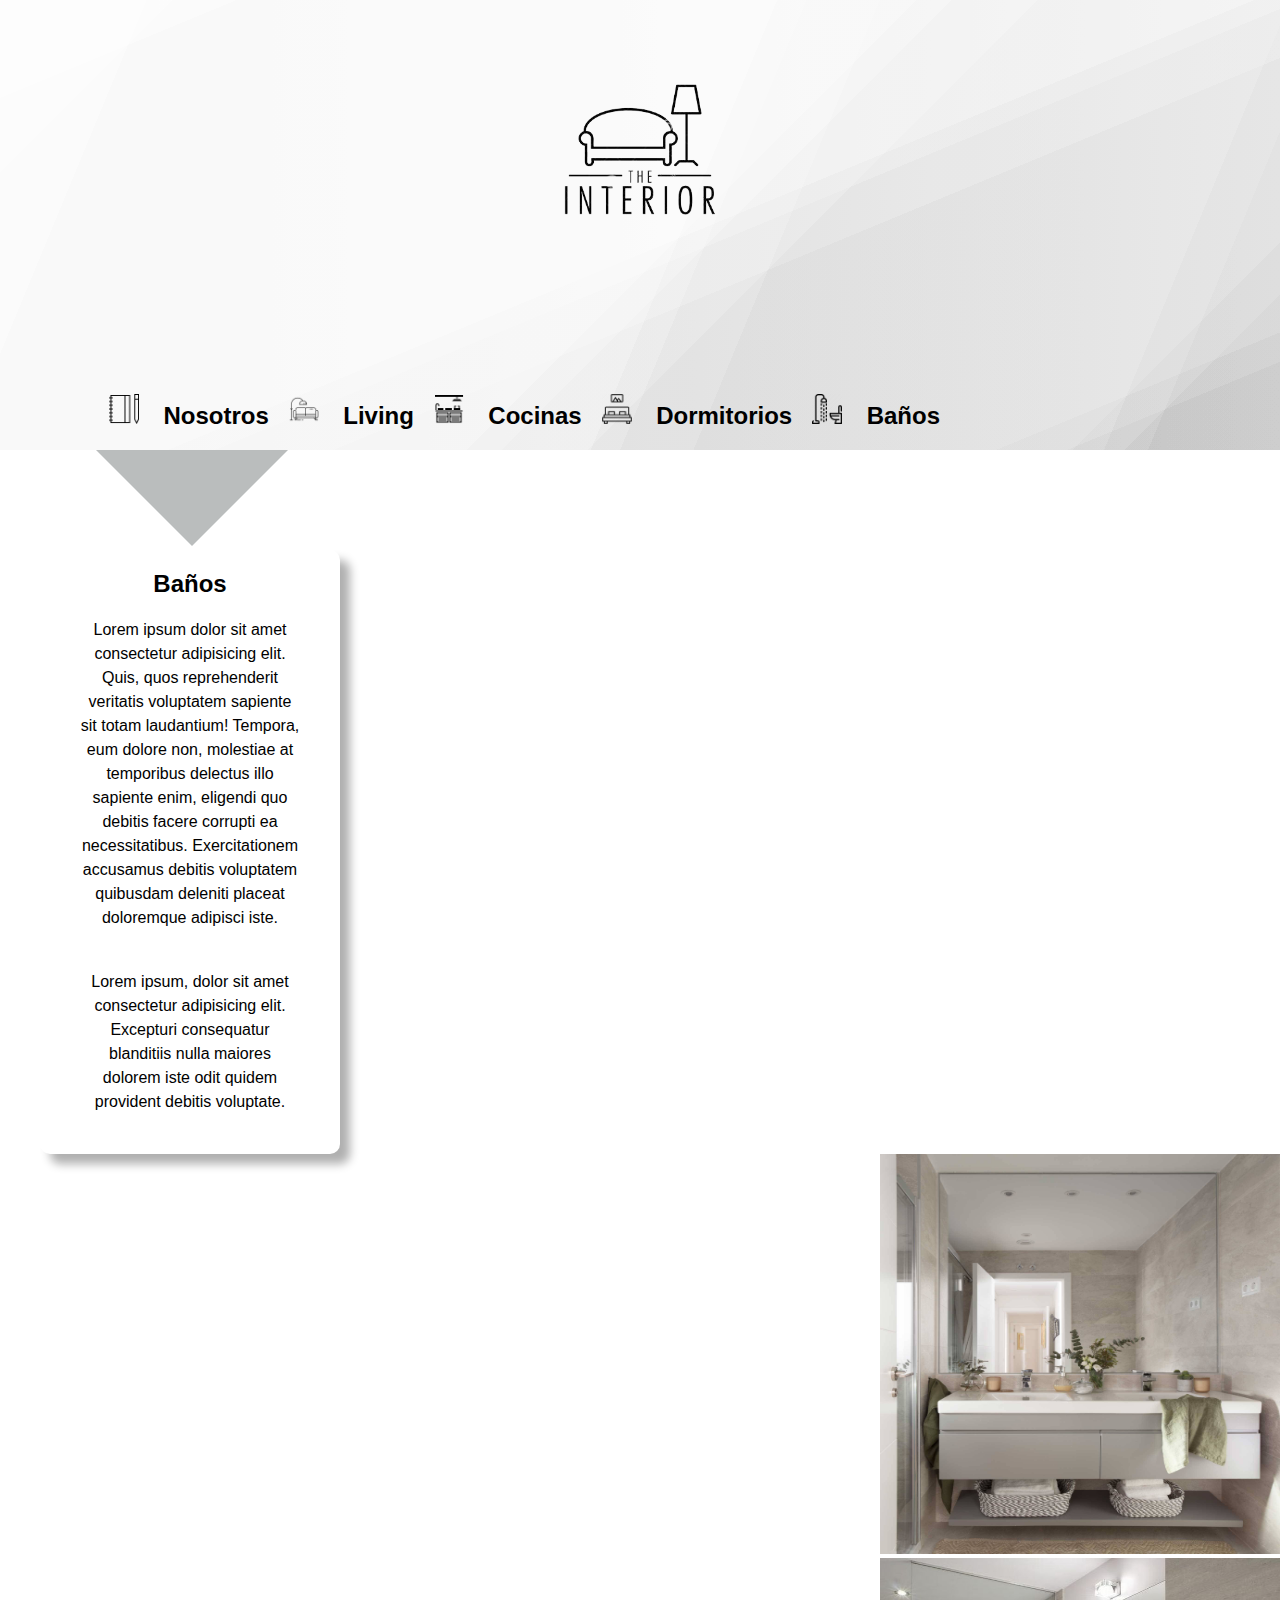
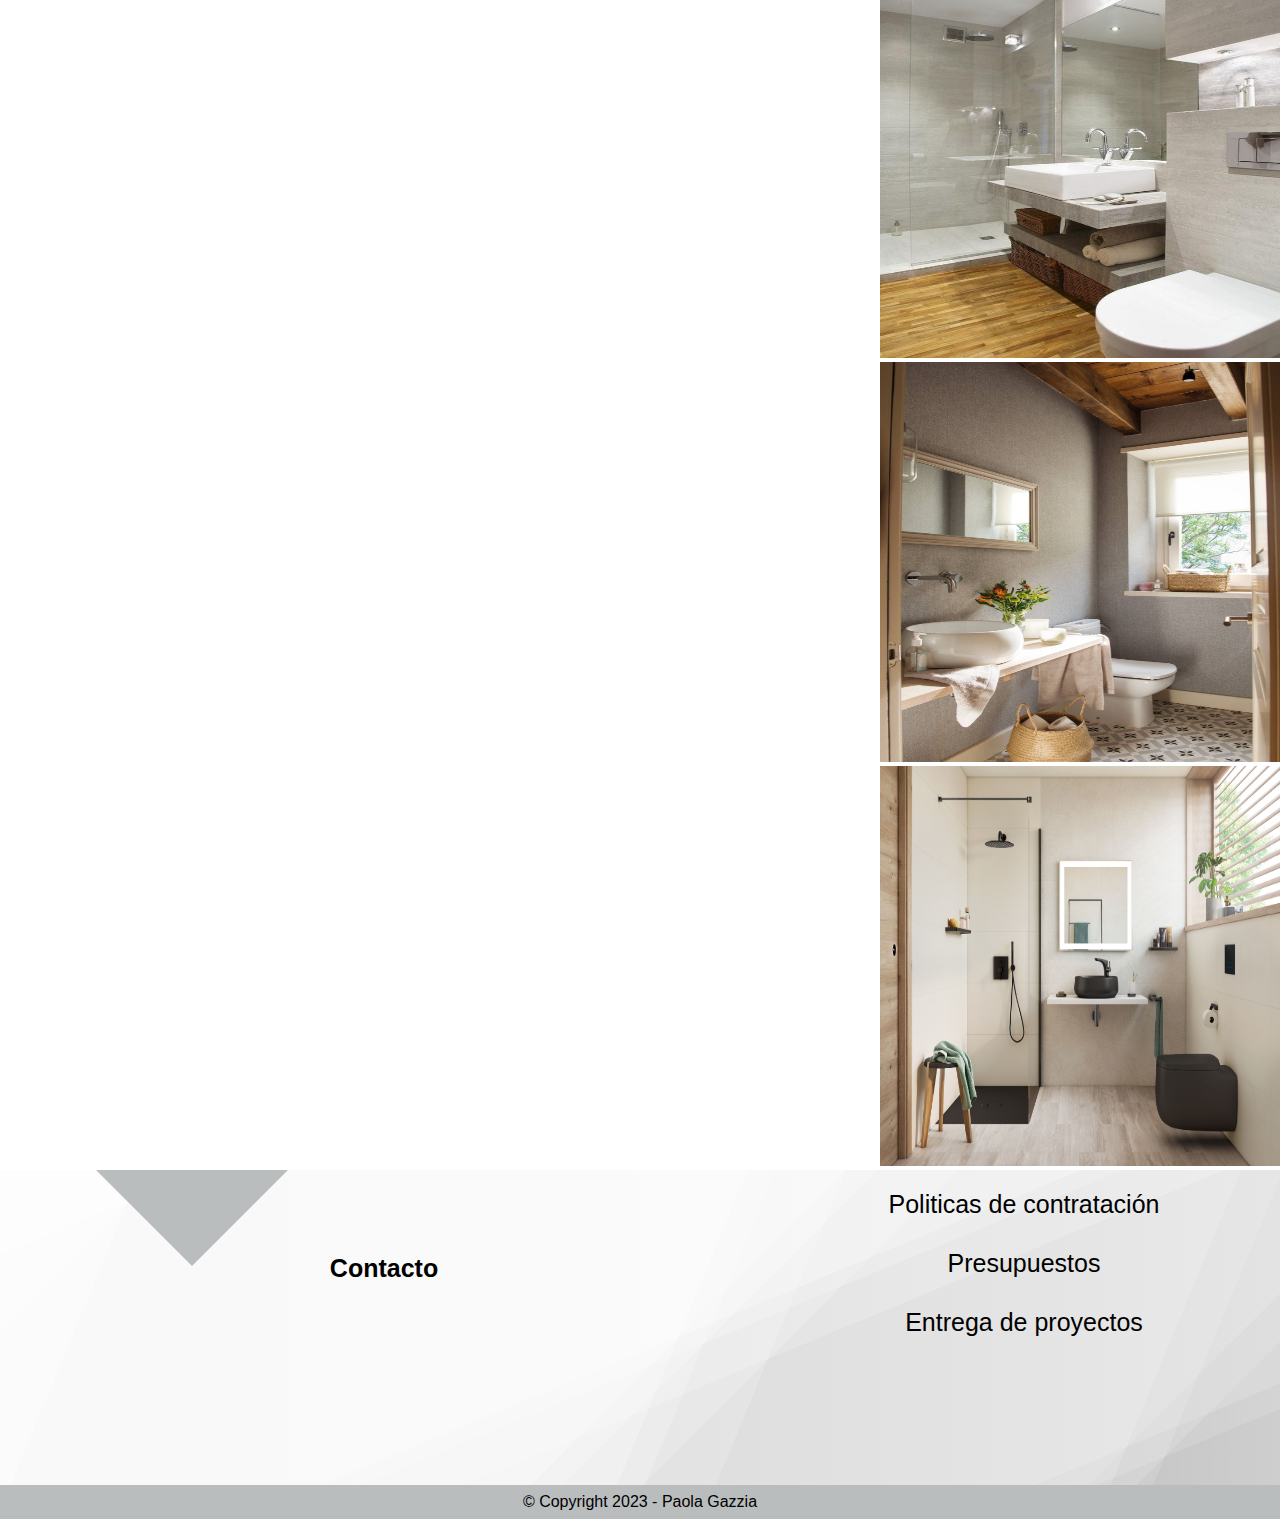
==== html/baños.html @ d4fd9d84 "second commit" ====
<!DOCTYPE html>
<html lang="es">
<head>
    <meta charset="UTF-8">
    <meta name="viewport" content="width=device-width, initial-scale=1.0">
    <meta name="keywords" content="deco, decoración, decoración interiores, interiores, ambientes">
    <meta name="description" content="Decoramos tus ambientes para que sean únicos">
    <meta name="author" content="Paola Gazzia">
    <link rel="stylesheet" href="https://cdnjs.cloudflare.com/ajax/libs/font-awesome/6.4.0/css/all.min.css" integrity="sha512-iecdLmaskl7CVkqkXNQ/ZH/XLlvWZOJyj7Yy7tcenmpD1ypASozpmT/E0iPtmFIB46ZmdtAc9eNBvH0H/ZpiBw==" crossorigin="anonymous" referrerpolicy="no-referrer"/>
    <link rel="stylesheet" href="style.css">
    <link rel="icon" href="/imagenes/logos/logopng.png" type="image/png">
    <title>The Interior</title>
</head>
<body>
    <header class="container">
        <section class="triangle">
            <div class="logoprincipal">
                <img src="/imagenes/logos/logopng.png" alt="logo">
            </div>
            <nav class="menu">
                <ul class="agrupador">
                    <li class="lista">
                        <img class="icono" src="/imagenes/logos/logonosotrospng.png" alt="icononosotros">
                        <a class="acceso" href="/index.html"><b>Nosotros</b></a>
                    </li>
                    <li class="lista">
                        <img class="icono" src="/imagenes/logos/logolivingpng.png" alt="iconoliving">
                        <a class="acceso" href="./living.html"><b>Living</b></a>
                    </li>
                    <li class="lista">
                        <img class="icono" src="/imagenes/logos/logococina2png.png" alt="iconococina">
                        <a class="acceso" href="./cocina.html"><b>Cocinas</b></a>
                    </li>
                    <li class="lista">
                        <img class="icono" src="/imagenes/logos/logodormitoriopng.png" alt="logodormitorio">
                        <a class="acceso" href="./dormitorio.html"><b>Dormitorios</b></a>
                    </li>
                    <li class="lista">
                        <img class="icono" src="/imagenes/logos/logobañopng.png" alt="logobaño">
                        <a class="acceso" href="./baños.html"><b>Baños</b></a>
                    </li>
                </ul>
            </nav>
        </section> 
    </header>
    <main>
        <section class="todomain">
            <div class="card">
                <h2>Baños</h2>
                <p>Lorem ipsum dolor sit amet consectetur adipisicing elit. Quis, quos reprehenderit veritatis voluptatem sapiente sit totam laudantium! Tempora, eum dolore non, molestiae at temporibus delectus illo sapiente enim, eligendi quo debitis facere corrupti ea necessitatibus. Exercitationem accusamus debitis voluptatem quibusdam deleniti placeat doloremque adipisci iste.</p>
                <p>Lorem ipsum, dolor sit amet consectetur adipisicing elit. Excepturi consequatur blanditiis nulla maiores dolorem iste odit quidem provident debitis voluptate.</p>
            </div>
            <div class="imagenes">           
                <div class="imagen1">
                    <figure>
                        <img src="/imagenes/baños/baños1.jpg" alt="baño1">
                    </figure>
                </div>
                <div class="imagen2">
                    <figure>
                        <img src="/imagenes/baños/baños3.jpg" alt="baño3">
                    </figure>
                </div>
                <div class="imagen3">
                    <figure>
                        <img src="/imagenes/baños/baños6.jpg" alt="baño6">
                    </figure>
                </div>
                <div class="imagen4">
                    <figure>
                        <img src="/imagenes/baños/baños5.jpg" alt="baño5">
                    </figure>
                </div>
            </div>
        </section>
    </main>
    <footer>
        <div class="datosredes">
            <div>
                <h4>Contacto</h4>
            </div>
            <div class="iconos">
                <a href="https://www.whatsapp.com" target="_blank"><i class="fa-brands fa-whatsapp"></i></a>
                <a href="https://www.instagram.com" target="_blank"><i class="fa-brands fa-instagram"></i></a>
                <a href="https://www.facebook.com" target="_blank"><i class="fa-brands fa-facebook"></i></a>
            </div>
        </div>
        <div class="informes">
            <a href="#" target="_blank">Politicas de contratación</a>
            <a href="#" target="_blank">Presupuestos</a>
            <a href="#" target="_blank">Entrega de proyectos</a>
        </div>
    </footer>
<p class="copy">&copy; Copyright 2023 - Paola Gazzia</p>
</body>
</html>
---- html/style.css ----
@import url('https://fonts.cdnfonts.com/css/mostraone');

/* font-family: 'MostraOne', sans-serif;
font-family: 'MostraOneBold', sans-serif;
font-family: 'MostraOneLight', sans-serif; */

@import url('https://fonts.cdnfonts.com/css/klubkatz');
/* font-family: 'KlubKatz', sans-serif; */

@import url('https://fonts.cdnfonts.com/css/fashionism');
/* font-family: 'Fashionism', sans-serif; */

*{
    margin: 0;
    padding: 0;
    box-sizing: border-box;
}

body{
    font-family: 'Fashionism', sans-serif;
}

.container{
    width: 100%;
}


.triangle {
    position: relative;
    background-image: linear-gradient(112.5deg, rgb(214, 214, 214) 0%, rgb(214, 214, 214) 10%,rgb(195, 195, 195) 10%, rgb(195, 195, 195) 53%,rgb(176, 176, 176) 53%, rgb(176, 176, 176) 55%,rgb(157, 157, 157) 55%, rgb(157, 157, 157) 60%,rgb(137, 137, 137) 60%, rgb(137, 137, 137) 88%,rgb(118, 118, 118) 88%, rgb(118, 118, 118) 91%,rgb(99, 99, 99) 91%, rgb(99, 99, 99) 100%),linear-gradient(157.5deg, rgb(214, 214, 214) 0%, rgb(214, 214, 214) 10%,rgb(195, 195, 195) 10%, rgb(195, 195, 195) 53%,rgb(176, 176, 176) 53%, rgb(176, 176, 176) 55%,rgb(157, 157, 157) 55%, rgb(157, 157, 157) 60%,rgb(137, 137, 137) 60%, rgb(137, 137, 137) 88%,rgb(118, 118, 118) 88%, rgb(118, 118, 118) 91%,rgb(99, 99, 99) 91%, rgb(99, 99, 99) 100%),linear-gradient(135deg, rgb(214, 214, 214) 0%, rgb(214, 214, 214) 10%,rgb(195, 195, 195) 10%, rgb(195, 195, 195) 53%,rgb(176, 176, 176) 53%, rgb(176, 176, 176) 55%,rgb(157, 157, 157) 55%, rgb(157, 157, 157) 60%,rgb(137, 137, 137) 60%, rgb(137, 137, 137) 88%,rgb(118, 118, 118) 88%, rgb(118, 118, 118) 91%,rgb(99, 99, 99) 91%, rgb(99, 99, 99) 100%),linear-gradient(90deg, rgb(195, 195, 195),rgb(228, 228, 228)); background-blend-mode:overlay,overlay,overlay,normal;
    height: 50vh;
}
  
.triangle::before {
    content: '';
    position: absolute;
    bottom: 0;
    width: 0;
    height: 0;
    border-style: solid;
    border-width: 96px 96px 0 96px;
    height: 50vh;
    border-color: #babdbd transparent transparent transparent;
    left: 15%;
    transform: translateX(-50%) translateY(100%);
}

.logoprincipal{
    display: flex;
    justify-content: center;
}

.logoprincipal img{
    width: 300px; 
}

.agrupador{
    position: absolute; 
    bottom: 0;
    right: 300px;
    padding: 20px;
    display: flex;
}

.lista{
    list-style: none;       
}

.acceso{
    margin: 20px;
    text-decoration: none;  
    color: black;
    font-size: 24px; 
}

.icono{
    width: 30px;
}

footer{
    width: 100%;
    position: relative;
    background-image: linear-gradient(112.5deg, rgb(214, 214, 214) 0%, rgb(214, 214, 214) 10%,rgb(195, 195, 195) 10%, rgb(195, 195, 195) 53%,rgb(176, 176, 176) 53%, rgb(176, 176, 176) 55%,rgb(157, 157, 157) 55%, rgb(157, 157, 157) 60%,rgb(137, 137, 137) 60%, rgb(137, 137, 137) 88%,rgb(118, 118, 118) 88%, rgb(118, 118, 118) 91%,rgb(99, 99, 99) 91%, rgb(99, 99, 99) 100%),linear-gradient(157.5deg, rgb(214, 214, 214) 0%, rgb(214, 214, 214) 10%,rgb(195, 195, 195) 10%, rgb(195, 195, 195) 53%,rgb(176, 176, 176) 53%, rgb(176, 176, 176) 55%,rgb(157, 157, 157) 55%, rgb(157, 157, 157) 60%,rgb(137, 137, 137) 60%, rgb(137, 137, 137) 88%,rgb(118, 118, 118) 88%, rgb(118, 118, 118) 91%,rgb(99, 99, 99) 91%, rgb(99, 99, 99) 100%),linear-gradient(135deg, rgb(214, 214, 214) 0%, rgb(214, 214, 214) 10%,rgb(195, 195, 195) 10%, rgb(195, 195, 195) 53%,rgb(176, 176, 176) 53%, rgb(176, 176, 176) 55%,rgb(157, 157, 157) 55%, rgb(157, 157, 157) 60%,rgb(137, 137, 137) 60%, rgb(137, 137, 137) 88%,rgb(118, 118, 118) 88%, rgb(118, 118, 118) 91%,rgb(99, 99, 99) 91%, rgb(99, 99, 99) 100%),linear-gradient(90deg, rgb(195, 195, 195),rgb(228, 228, 228)); background-blend-mode:overlay,overlay,overlay,normal;
    height: 35vh;
    display: flex;
}

.datosredes{
    width: 60%;
    display: flex;
    flex-direction: column;
    justify-content: space-evenly;
    align-items: center;   
}

h4{
    font-size: 25px;
}

.iconos a{
    color: black;
    font-size: 30px;
    padding: 20px;    
}

.informes{
    display: flex;
    flex-direction: column;
    align-items: center;
    margin: 0 auto;
}

.informes a{
    text-decoration: none;
    color: black;
    font-size: 25px;
    padding: 10px;
    margin-top: 10px; 
}

footer::before {
    content: '';
    position: absolute;
    /* bottom: 0; */
    top: 0;
    width: 0;
    height: 0;
    border-style: solid;
    border-width: 96px 96px 0 96px;
    height: 25vh;
    border-color: #babdbd transparent transparent transparent;
    left: 15%;
    transform: translateX(-50%) translateY(0%);
}

.copy{
    width: 100%;
    padding: 5px;
    color: black;    
    text-align: center;
    background-color: #babdbd;
}

.main{
    width: 100%;
    display: flex;
    justify-content: space-between;

}

.card{
    width: 300px;
    height: auto;
    margin-top: 100px;
    margin-right: 20px;
    padding: 20px;
    margin-left: 40px;
    border-radius: 10px;
    box-shadow: 10px 10px 10px rgba(5, 5, 5, 0.318);
    text-align: center;
    
  
}

p{
    padding: 20px;
    line-height: 1.5;
}

.imagenes{
    display: flex;
    flex-direction: column;
    align-items: flex-end;
   
}

.imagenes img{
    width: 400px;
    height: 400px;
}
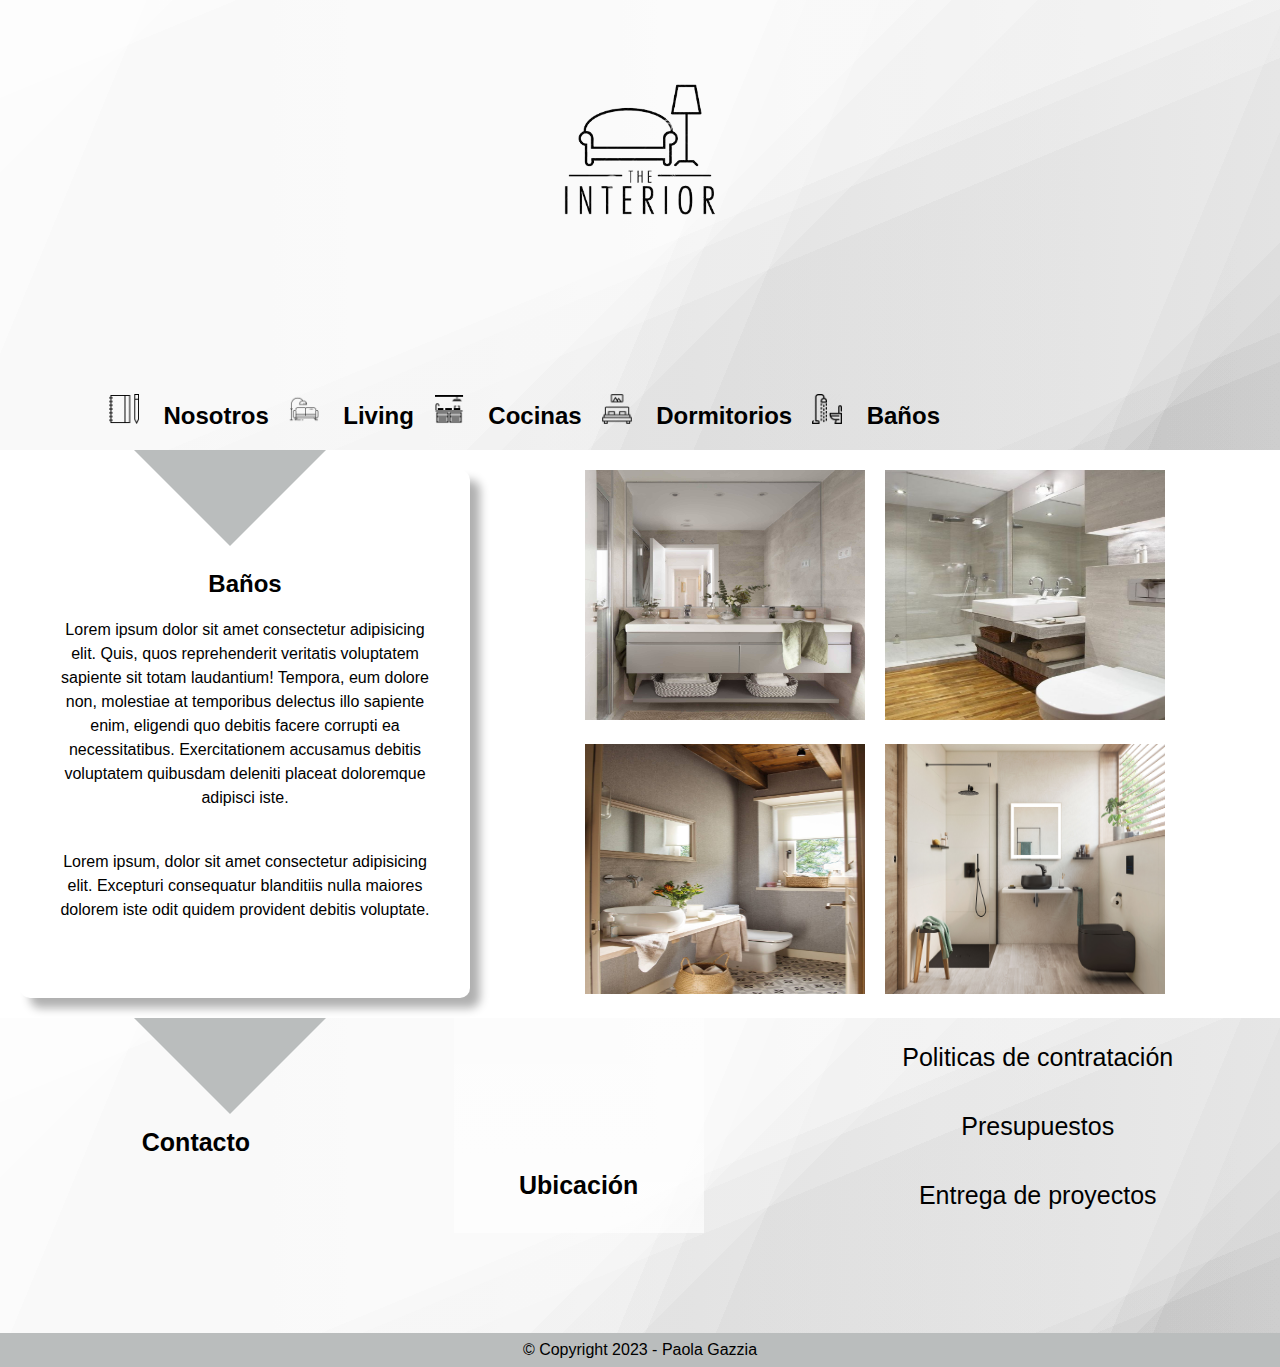
==== commit e38bf795: "mejoras" ====
--- a/html/baños.html
+++ b/html/baños.html
@@ -53,22 +53,22 @@
             <div class="imagenes">           
                 <div class="imagen1">
                     <figure>
-                        <img src="/imagenes/baños/baños1.jpg" alt="baño1">
+                        <img src="/imagenes/baños/baños1.jpg" loading="lazy" alt="baño1">
                     </figure>
                 </div>
                 <div class="imagen2">
                     <figure>
-                        <img src="/imagenes/baños/baños3.jpg" alt="baño3">
+                        <img src="/imagenes/baños/baños3.jpg" loading="lazy" alt="baño3">
                     </figure>
                 </div>
                 <div class="imagen3">
                     <figure>
-                        <img src="/imagenes/baños/baños6.jpg" alt="baño6">
+                        <img src="/imagenes/baños/baños6.jpg" loading="lazy" alt="baño6">
                     </figure>
                 </div>
                 <div class="imagen4">
                     <figure>
-                        <img src="/imagenes/baños/baños5.jpg" alt="baño5">
+                        <img src="/imagenes/baños/baños5.jpg" loading="lazy" alt="baño5">
                     </figure>
                 </div>
             </div>
@@ -85,6 +85,10 @@
                 <a href="https://www.facebook.com" target="_blank"><i class="fa-brands fa-facebook"></i></a>
             </div>
         </div>
+        <div class="ubicacion">
+            <h5>Ubicación</h5>
+            <iframe src="https://www.google.com/maps/embed?pb=!1m18!1m12!1m3!1d3404.980487708175!2d-64.49537232511571!3d-31.414663674262588!2m3!1f0!2f0!3f0!3m2!1i1024!2i768!4f13.1!3m3!1m2!1s0x942d66429f28f805%3A0x75a8ad578f2e7ccd!2sCurros%20Enriquez%2093%2C%20X5152%20Villa%20Carlos%20Paz%2C%20C%C3%B3rdoba!5e0!3m2!1ses!2sar!4v1690483400420!5m2!1ses!2sar" width="600" height="450" style="border:0;" allowfullscreen="" loading="lazy" referrerpolicy="no-referrer-when-downgrade"></iframe>
+        </div>
         <div class="informes">
             <a href="#" target="_blank">Politicas de contratación</a>
             <a href="#" target="_blank">Presupuestos</a>
--- a/html/style.css
+++ b/html/style.css
@@ -1,12 +1,3 @@
-@import url('https://fonts.cdnfonts.com/css/mostraone');
-
-/* font-family: 'MostraOne', sans-serif;
-font-family: 'MostraOneBold', sans-serif;
-font-family: 'MostraOneLight', sans-serif; */
-
-@import url('https://fonts.cdnfonts.com/css/klubkatz');
-/* font-family: 'KlubKatz', sans-serif; */
-
 @import url('https://fonts.cdnfonts.com/css/fashionism');
 /* font-family: 'Fashionism', sans-serif; */
 
@@ -41,7 +32,7 @@
     border-width: 96px 96px 0 96px;
     height: 50vh;
     border-color: #babdbd transparent transparent transparent;
-    left: 15%;
+    left: 18%;
     transform: translateX(-50%) translateY(100%);
 }
 
@@ -83,23 +74,58 @@
     background-image: linear-gradient(112.5deg, rgb(214, 214, 214) 0%, rgb(214, 214, 214) 10%,rgb(195, 195, 195) 10%, rgb(195, 195, 195) 53%,rgb(176, 176, 176) 53%, rgb(176, 176, 176) 55%,rgb(157, 157, 157) 55%, rgb(157, 157, 157) 60%,rgb(137, 137, 137) 60%, rgb(137, 137, 137) 88%,rgb(118, 118, 118) 88%, rgb(118, 118, 118) 91%,rgb(99, 99, 99) 91%, rgb(99, 99, 99) 100%),linear-gradient(157.5deg, rgb(214, 214, 214) 0%, rgb(214, 214, 214) 10%,rgb(195, 195, 195) 10%, rgb(195, 195, 195) 53%,rgb(176, 176, 176) 53%, rgb(176, 176, 176) 55%,rgb(157, 157, 157) 55%, rgb(157, 157, 157) 60%,rgb(137, 137, 137) 60%, rgb(137, 137, 137) 88%,rgb(118, 118, 118) 88%, rgb(118, 118, 118) 91%,rgb(99, 99, 99) 91%, rgb(99, 99, 99) 100%),linear-gradient(135deg, rgb(214, 214, 214) 0%, rgb(214, 214, 214) 10%,rgb(195, 195, 195) 10%, rgb(195, 195, 195) 53%,rgb(176, 176, 176) 53%, rgb(176, 176, 176) 55%,rgb(157, 157, 157) 55%, rgb(157, 157, 157) 60%,rgb(137, 137, 137) 60%, rgb(137, 137, 137) 88%,rgb(118, 118, 118) 88%, rgb(118, 118, 118) 91%,rgb(99, 99, 99) 91%, rgb(99, 99, 99) 100%),linear-gradient(90deg, rgb(195, 195, 195),rgb(228, 228, 228)); background-blend-mode:overlay,overlay,overlay,normal;
     height: 35vh;
     display: flex;
+    flex-wrap: wrap;
+    justify-content: space-around;
+}
+
+.ubicacion{
+    position: relative;
+    display: flex;
+    align-items: center;
+    justify-content: center;
+}
+
+.ubicacion h5{
+    font-size: 25px; 
+    color: black;
+    position: absolute; 
+    z-index: 0;
+    margin-top: 20px;
+}
+
+.ubicacion iframe{
+    width: 250px;
+    height: 200px;
+}
+
+.ubicacion::before{
+    content: "";
+    position: absolute;
+    top: 0;
+    left: 0;
+    width: 100%;
+    height: 215px;
+    background-image: linear-gradient(to bottom, rgba(255, 255, 255, 0.452) 0%, rgba(255, 255, 255, 0.678) 100%);
 }
 
 .datosredes{
-    width: 60%;
-    display: flex;
-    flex-direction: column;
-    justify-content: space-evenly;
-    align-items: center;   
+    display: flex;
+    flex-wrap: wrap;
+    flex-direction: column; 
+    align-items: center;  
+    margin-left: 30px; 
+    
 }
 
 h4{
     font-size: 25px;
+    padding: 20px;
+    margin-top: 90px;    
 }
 
 .iconos a{
     color: black;
-    font-size: 30px;
+    font-size: 25px;
     padding: 20px;    
 }
 
@@ -107,21 +133,19 @@
     display: flex;
     flex-direction: column;
     align-items: center;
-    margin: 0 auto;
 }
 
 .informes a{
     text-decoration: none;
     color: black;
     font-size: 25px;
-    padding: 10px;
+    padding: 15px;
     margin-top: 10px; 
 }
 
 footer::before {
     content: '';
     position: absolute;
-    /* bottom: 0; */
     top: 0;
     width: 0;
     height: 0;
@@ -129,7 +153,7 @@
     border-width: 96px 96px 0 96px;
     height: 25vh;
     border-color: #babdbd transparent transparent transparent;
-    left: 15%;
+    left: 18%;
     transform: translateX(-50%) translateY(0%);
 }
 
@@ -141,40 +165,39 @@
     background-color: #babdbd;
 }
 
-.main{
-    width: 100%;
-    display: flex;
+.todomain{
+    width: 100%;
+    display: flex;
+    flex-wrap: wrap;
+    flex-direction: row;
     justify-content: space-between;
-
 }
 
 .card{
-    width: 300px;
+    width: 450px;
     height: auto;
-    margin-top: 100px;
-    margin-right: 20px;
-    padding: 20px;
-    margin-left: 40px;
+    margin: 20px 0px 20px 20px;
+    padding: 100px 20px 20px 20px;
     border-radius: 10px;
     box-shadow: 10px 10px 10px rgba(5, 5, 5, 0.318);
-    text-align: center;
-    
-  
+    text-align: center;  
 }
 
 p{
     padding: 20px;
     line-height: 1.5;
+    margin: 0 auto;
 }
 
 .imagenes{
-    display: flex;
-    flex-direction: column;
-    align-items: flex-end;
-   
+    display: grid;
+    grid-template-columns: repeat(2, 1fr);
+    gap: 20px; 
+    padding: 20px;
+    margin: 0 auto;
 }
 
 .imagenes img{
-    width: 400px;
-    height: 400px;
-}+    width: 280px;
+    height: 250px;
+}
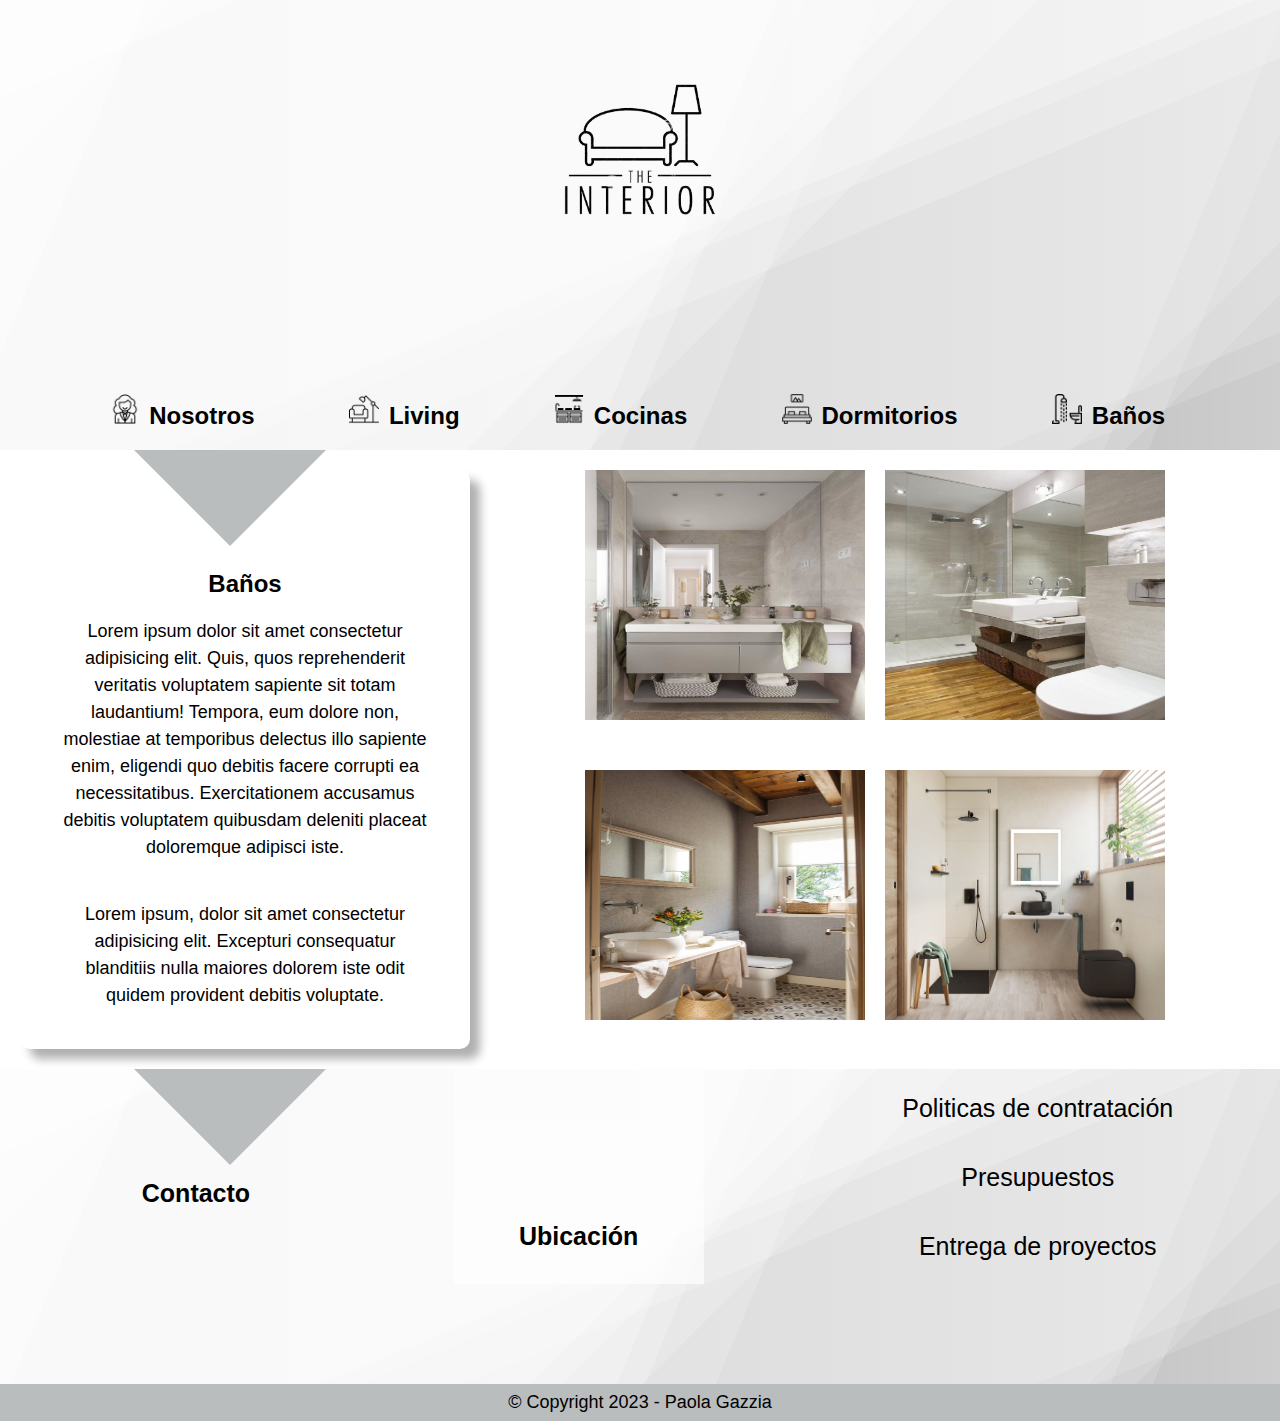
==== commit 7aefabca: "otrasmejoras" ====
--- a/html/baños.html
+++ b/html/baños.html
@@ -20,11 +20,11 @@
             <nav class="menu">
                 <ul class="agrupador">
                     <li class="lista">
-                        <img class="icono" src="/imagenes/logos/logonosotrospng.png" alt="icononosotros">
+                        <img class="icono" src="/imagenes/logos/logonosotros3png.png" alt="icononosotros">
                         <a class="acceso" href="/index.html"><b>Nosotros</b></a>
                     </li>
                     <li class="lista">
-                        <img class="icono" src="/imagenes/logos/logolivingpng.png" alt="iconoliving">
+                        <img class="icono" src="/imagenes/logos/logoliving2png.png" alt="iconoliving">
                         <a class="acceso" href="./living.html"><b>Living</b></a>
                     </li>
                     <li class="lista">
--- a/html/style.css
+++ b/html/style.css
@@ -14,7 +14,6 @@
 .container{
     width: 100%;
 }
-
 
 .triangle {
     position: relative;
@@ -38,6 +37,7 @@
 
 .logoprincipal{
     display: flex;
+    flex-wrap: wrap;
     justify-content: center;
 }
 
@@ -46,11 +46,14 @@
 }
 
 .agrupador{
+    width: 100%;
     position: absolute; 
     bottom: 0;
-    right: 300px;
-    padding: 20px;
-    display: flex;
+    padding: 20px;
+    display: flex;
+    flex-wrap: wrap;
+    flex-direction: row;
+    justify-content: space-evenly;
 }
 
 .lista{
@@ -58,7 +61,7 @@
 }
 
 .acceso{
-    margin: 20px;
+    margin: 5px;
     text-decoration: none;  
     color: black;
     font-size: 24px; 
@@ -131,6 +134,7 @@
 
 .informes{
     display: flex;
+    flex-wrap: wrap;
     flex-direction: column;
     align-items: center;
 }
@@ -179,6 +183,7 @@
     margin: 20px 0px 20px 20px;
     padding: 100px 20px 20px 20px;
     border-radius: 10px;
+    box-sizing: border-box;
     box-shadow: 10px 10px 10px rgba(5, 5, 5, 0.318);
     text-align: center;  
 }
@@ -187,6 +192,7 @@
     padding: 20px;
     line-height: 1.5;
     margin: 0 auto;
+    font-size: 18px;
 }
 
 .imagenes{
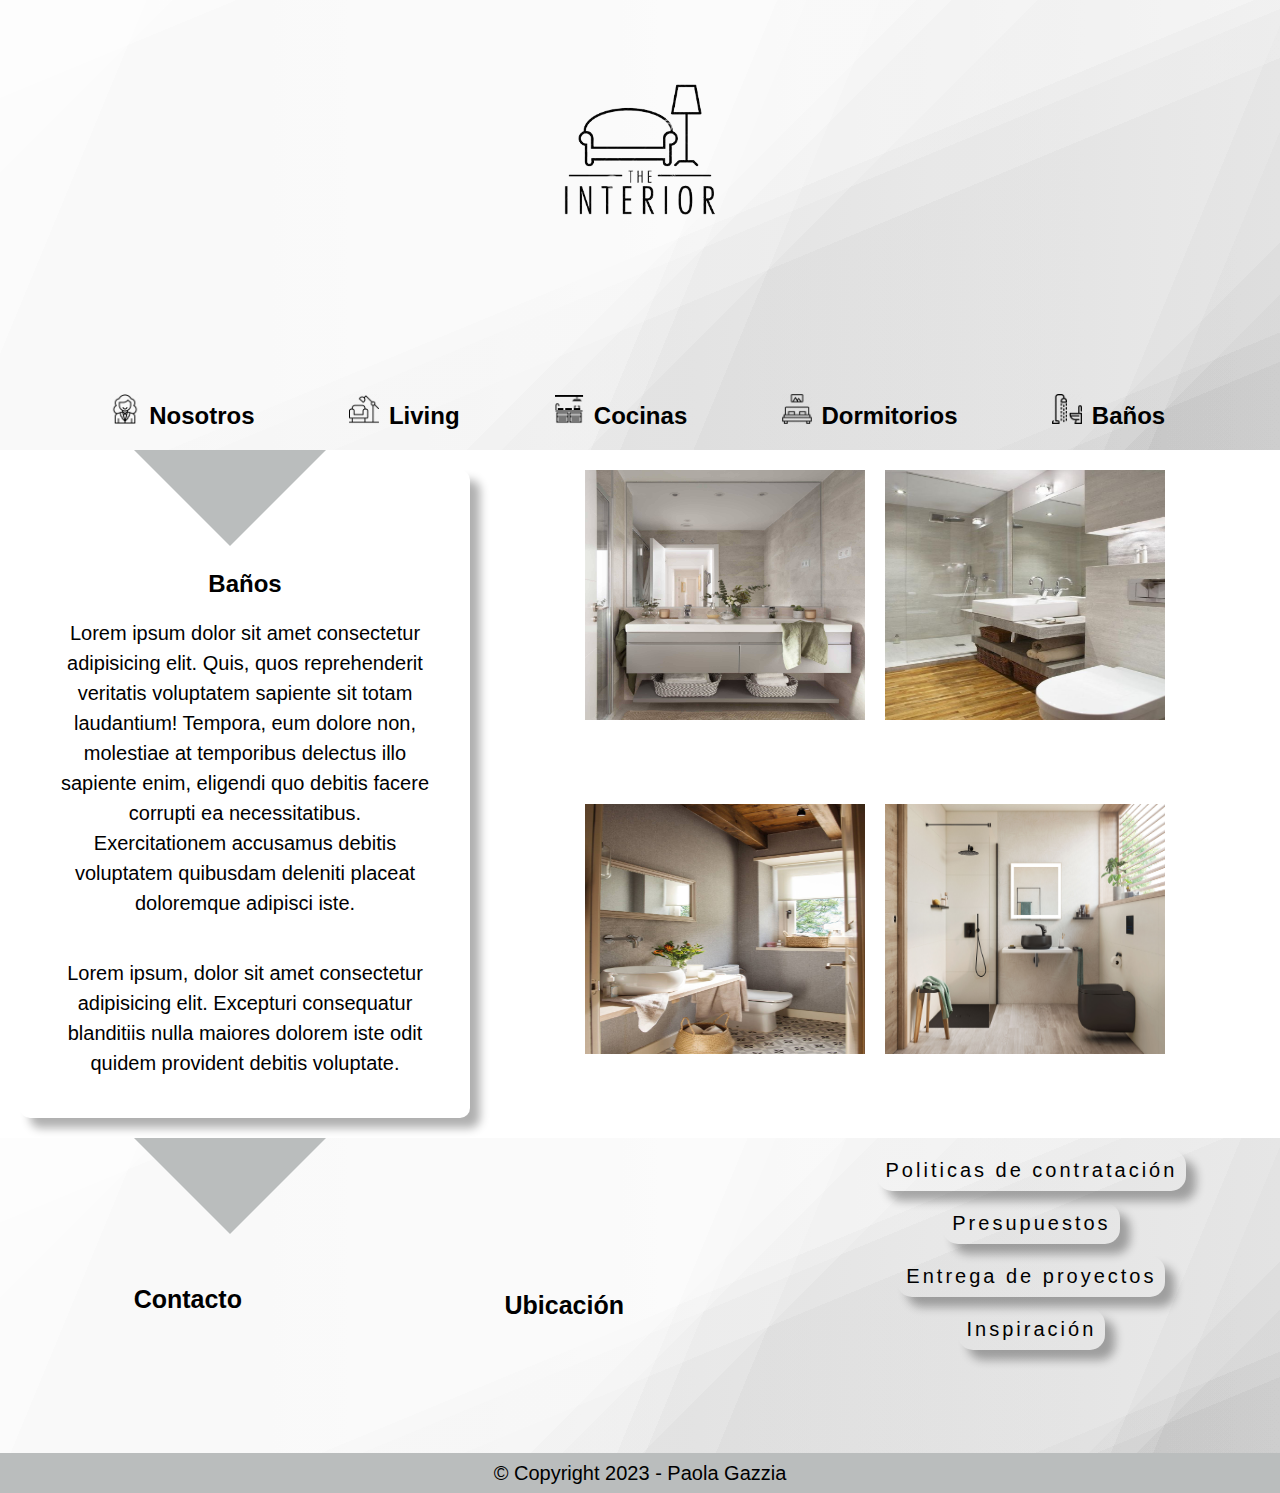
==== commit 4d6b755b: "ultimoscambios" ====
--- a/html/baños.html
+++ b/html/baños.html
@@ -6,7 +6,7 @@
     <meta name="keywords" content="deco, decoración, decoración interiores, interiores, ambientes">
     <meta name="description" content="Decoramos tus ambientes para que sean únicos">
     <meta name="author" content="Paola Gazzia">
-    <link rel="stylesheet" href="https://cdnjs.cloudflare.com/ajax/libs/font-awesome/6.4.0/css/all.min.css" integrity="sha512-iecdLmaskl7CVkqkXNQ/ZH/XLlvWZOJyj7Yy7tcenmpD1ypASozpmT/E0iPtmFIB46ZmdtAc9eNBvH0H/ZpiBw==" crossorigin="anonymous" referrerpolicy="no-referrer"/>
+    <link rel="stylesheet" href="https://cdnjs.cloudflare.com/ajax/libs/font-awesome/6.4.0/css/all.min.css" integrity="sha512-iecdLmaskl7CVkqkXNQ/ZH/XLlvWZOJyj7Yy7tcenmpD1ypASozpmT/E0iPtmFIB46ZmdtAc9eNBvH0H/ZpiBw==" crossorigin="anonymous" referrerpolicy="no-referrer">
     <link rel="stylesheet" href="style.css">
     <link rel="icon" href="/imagenes/logos/logopng.png" type="image/png">
     <title>The Interior</title>
@@ -90,9 +90,10 @@
             <iframe src="https://www.google.com/maps/embed?pb=!1m18!1m12!1m3!1d3404.980487708175!2d-64.49537232511571!3d-31.414663674262588!2m3!1f0!2f0!3f0!3m2!1i1024!2i768!4f13.1!3m3!1m2!1s0x942d66429f28f805%3A0x75a8ad578f2e7ccd!2sCurros%20Enriquez%2093%2C%20X5152%20Villa%20Carlos%20Paz%2C%20C%C3%B3rdoba!5e0!3m2!1ses!2sar!4v1690483400420!5m2!1ses!2sar" width="600" height="450" style="border:0;" allowfullscreen="" loading="lazy" referrerpolicy="no-referrer-when-downgrade"></iframe>
         </div>
         <div class="informes">
-            <a href="#" target="_blank">Politicas de contratación</a>
-            <a href="#" target="_blank">Presupuestos</a>
-            <a href="#" target="_blank">Entrega de proyectos</a>
+            <a href="/html/politicas.html" >Politicas de contratación</a>
+            <a href="/html/politicas.html#presupuestos" >Presupuestos</a>
+            <a href="/html/politicas.html#proyectos" >Entrega de proyectos</a>
+            <a href="/html/politicas.html#inspiracion" >Inspiración</a>
         </div>
     </footer>
 <p class="copy">&copy; Copyright 2023 - Paola Gazzia</p>
--- a/html/style.css
+++ b/html/style.css
@@ -101,35 +101,36 @@
     height: 200px;
 }
 
-.ubicacion::before{
+/* .ubicacion::before{
     content: "";
     position: absolute;
     top: 0;
     left: 0;
     width: 100%;
     height: 215px;
-    background-image: linear-gradient(to bottom, rgba(255, 255, 255, 0.452) 0%, rgba(255, 255, 255, 0.678) 100%);
-}
+    background-image: linear-gradient(to bottom, rgba(255, 255, 255, 0.452) 0%, rgba(255, 255, 255, 0.678) 100%);  
+} */
 
 .datosredes{
     display: flex;
     flex-wrap: wrap;
     flex-direction: column; 
+    justify-content: space-evenly;
     align-items: center;  
     margin-left: 30px; 
-    
+    z-index: 1;  
 }
 
 h4{
     font-size: 25px;
-    padding: 20px;
-    margin-top: 90px;    
+    padding: 10px;
+    margin-top: 90px; 
 }
 
 .iconos a{
     color: black;
-    font-size: 25px;
-    padding: 20px;    
+    font-size: 30px;
+    padding: 20px;        
 }
 
 .informes{
@@ -142,9 +143,12 @@
 .informes a{
     text-decoration: none;
     color: black;
-    font-size: 25px;
-    padding: 15px;
-    margin-top: 10px; 
+    font-size: 20px;
+    letter-spacing: 3px;
+    padding: 9px;
+    margin-top: 12px;
+    border-radius: 15px; 
+    box-shadow: 10px 10px 10px rgba(5, 5, 5, 0.318);
 }
 
 footer::before {
@@ -185,14 +189,14 @@
     border-radius: 10px;
     box-sizing: border-box;
     box-shadow: 10px 10px 10px rgba(5, 5, 5, 0.318);
-    text-align: center;  
+    text-align: center; 
 }
 
 p{
     padding: 20px;
     line-height: 1.5;
     margin: 0 auto;
-    font-size: 18px;
+    font-size: 20px;
 }
 
 .imagenes{
@@ -201,9 +205,88 @@
     gap: 20px; 
     padding: 20px;
     margin: 0 auto;
-}
+}  
 
 .imagenes img{
     width: 280px;
     height: 250px;
 }
+
+.infogeneral{
+    display: flex;
+    flex-wrap: wrap ;
+    width: 100%;
+    height: auto;
+    text-align: center; 
+    position: relative; 
+    background-color: rgba(175, 113, 172, 0.479);
+}
+
+.infogeneral section{
+    border: 1px solid black;
+    border-radius: 10px;
+    box-sizing: border-box;
+    box-shadow: 10px 10px 10px rgba(5, 5, 5, 0.318);
+    margin: 20px 80px;
+    padding: 40px;
+    background-image: linear-gradient(112.5deg, rgb(214, 214, 214) 0%, rgb(214, 214, 214) 10%,rgb(195, 195, 195) 10%, rgb(195, 195, 195) 53%,rgb(176, 176, 176) 53%, rgb(176, 176, 176) 55%,rgb(157, 157, 157) 55%, rgb(157, 157, 157) 60%,rgb(137, 137, 137) 60%, rgb(137, 137, 137) 88%,rgb(118, 118, 118) 88%, rgb(118, 118, 118) 91%,rgb(99, 99, 99) 91%, rgb(99, 99, 99) 100%),linear-gradient(157.5deg, rgb(214, 214, 214) 0%, rgb(214, 214, 214) 10%,rgb(195, 195, 195) 10%, rgb(195, 195, 195) 53%,rgb(176, 176, 176) 53%, rgb(176, 176, 176) 55%,rgb(157, 157, 157) 55%, rgb(157, 157, 157) 60%,rgb(137, 137, 137) 60%, rgb(137, 137, 137) 88%,rgb(118, 118, 118) 88%, rgb(118, 118, 118) 91%,rgb(99, 99, 99) 91%, rgb(99, 99, 99) 100%),linear-gradient(135deg, rgb(214, 214, 214) 0%, rgb(214, 214, 214) 10%,rgb(195, 195, 195) 10%, rgb(195, 195, 195) 53%,rgb(176, 176, 176) 53%, rgb(176, 176, 176) 55%,rgb(157, 157, 157) 55%, rgb(157, 157, 157) 60%,rgb(137, 137, 137) 60%, rgb(137, 137, 137) 88%,rgb(118, 118, 118) 88%, rgb(118, 118, 118) 91%,rgb(99, 99, 99) 91%, rgb(99, 99, 99) 100%),linear-gradient(90deg, rgb(195, 195, 195),rgb(228, 228, 228)); background-blend-mode:overlay,overlay,overlay,normal;
+}
+
+.botonvolver{
+    position: fixed;
+    width: 100px;
+    height: 100px;
+    margin-left: 30px;
+    margin-top: 50px;
+    border: 2px solid black;
+    border-radius: 50px 50px 10px 50px;
+    text-align: center;
+    padding: 20px;
+    background-color: rgb(175, 113, 172);  
+}
+
+.botonvolver a{
+    text-decoration: none;
+    font-weight: bold;
+    font-size: 18px;
+    color: black;  
+}
+
+.infogeneral section img{
+    width: 100px;
+}
+
+.inspiracion{
+    width: 100%;
+    font-size: 25px;
+}
+
+.inspiracion h2{
+    margin-bottom: 20px;
+}
+
+.video{
+    display: grid;
+    grid-template-columns: 1fr 3fr 1fr;
+    gap: 20px; 
+    /* width: 100%; */
+    position: relative;
+}
+
+.video video{
+    width: 100%;
+    height: 100%;
+    border-radius: 30px;
+    object-fit: cover;
+}
+
+    
+.video h2{
+    margin-top: 15px;
+    font-size: 20px; 
+    color: black;
+    position: absolute; 
+    z-index: 0;
+    margin-left: 10px;
+
+}
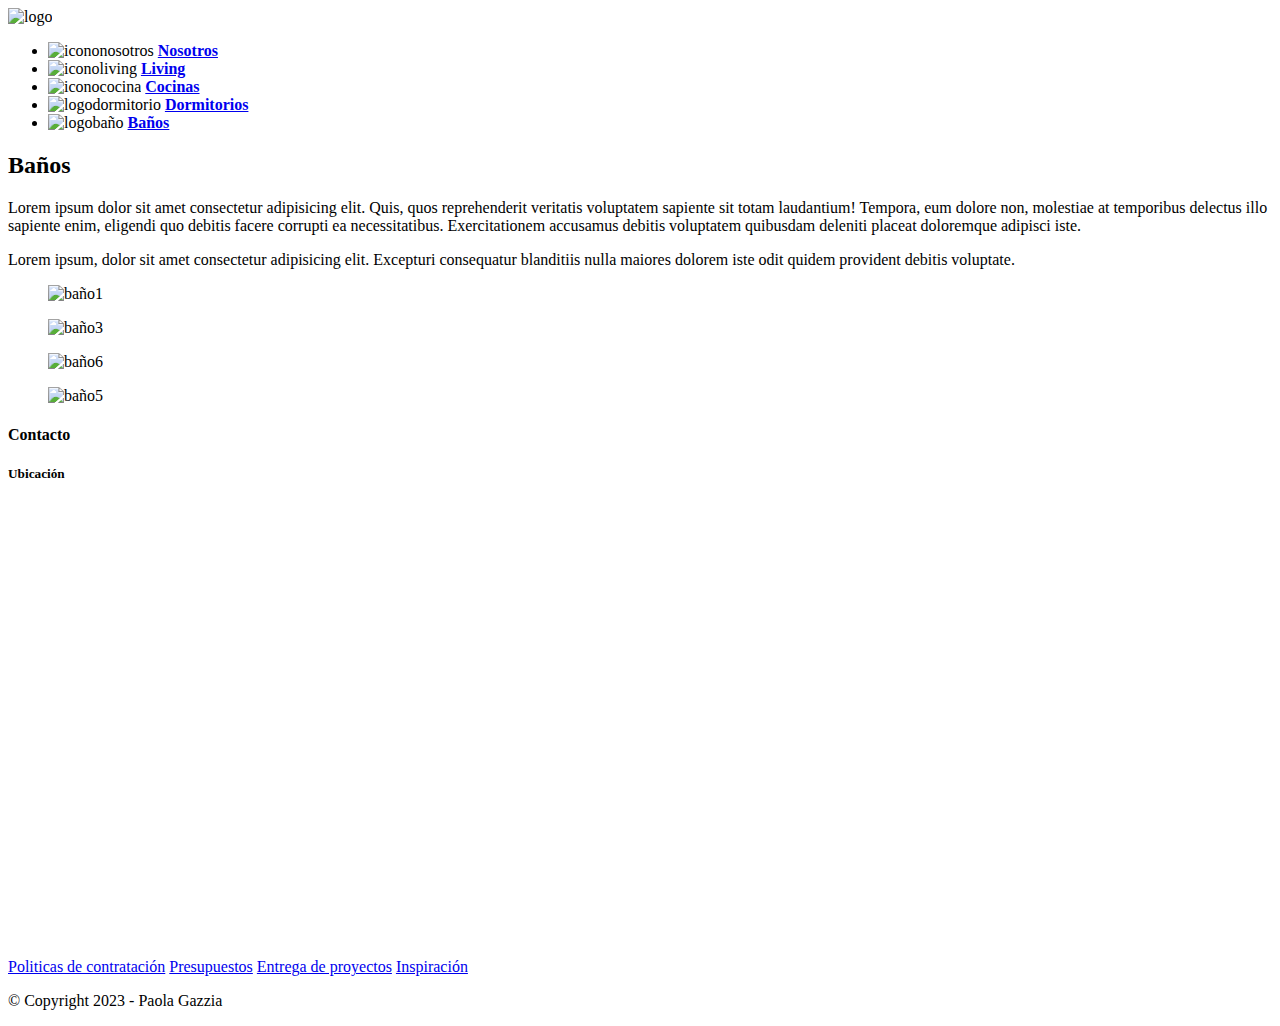
==== commit 7dd58a49: "direccionamiento" ====
--- a/html/baños.html
+++ b/html/baños.html
@@ -7,36 +7,36 @@
     <meta name="description" content="Decoramos tus ambientes para que sean únicos">
     <meta name="author" content="Paola Gazzia">
     <link rel="stylesheet" href="https://cdnjs.cloudflare.com/ajax/libs/font-awesome/6.4.0/css/all.min.css" integrity="sha512-iecdLmaskl7CVkqkXNQ/ZH/XLlvWZOJyj7Yy7tcenmpD1ypASozpmT/E0iPtmFIB46ZmdtAc9eNBvH0H/ZpiBw==" crossorigin="anonymous" referrerpolicy="no-referrer">
-    <link rel="stylesheet" href="style.css">
-    <link rel="icon" href="/imagenes/logos/logopng.png" type="image/png">
+    <link rel="stylesheet" href="./css/style.css">
+    <link rel="icon" href="./imagenes/logos/logopng.png" type="image/png">
     <title>The Interior</title>
 </head>
 <body>
     <header class="container">
         <section class="triangle">
             <div class="logoprincipal">
-                <img src="/imagenes/logos/logopng.png" alt="logo">
+                <img src="./imagenes/logos/logopng.png" alt="logo">
             </div>
             <nav class="menu">
                 <ul class="agrupador">
                     <li class="lista">
-                        <img class="icono" src="/imagenes/logos/logonosotros3png.png" alt="icononosotros">
-                        <a class="acceso" href="/index.html"><b>Nosotros</b></a>
+                        <img class="icono" src="./imagenes/logos/logonosotros3png.png" alt="icononosotros">
+                        <a class="acceso" href="./index.html"><b>Nosotros</b></a>
                     </li>
                     <li class="lista">
-                        <img class="icono" src="/imagenes/logos/logoliving2png.png" alt="iconoliving">
+                        <img class="icono" src="./imagenes/logos/logoliving2png.png" alt="iconoliving">
                         <a class="acceso" href="./living.html"><b>Living</b></a>
                     </li>
                     <li class="lista">
-                        <img class="icono" src="/imagenes/logos/logococina2png.png" alt="iconococina">
+                        <img class="icono" src="./imagenes/logos/logococina2png.png" alt="iconococina">
                         <a class="acceso" href="./cocina.html"><b>Cocinas</b></a>
                     </li>
                     <li class="lista">
-                        <img class="icono" src="/imagenes/logos/logodormitoriopng.png" alt="logodormitorio">
+                        <img class="icono" src="./imagenes/logos/logodormitoriopng.png" alt="logodormitorio">
                         <a class="acceso" href="./dormitorio.html"><b>Dormitorios</b></a>
                     </li>
                     <li class="lista">
-                        <img class="icono" src="/imagenes/logos/logobañopng.png" alt="logobaño">
+                        <img class="icono" src="./imagenes/logos/logobañopng.png" alt="logobaño">
                         <a class="acceso" href="./baños.html"><b>Baños</b></a>
                     </li>
                 </ul>
@@ -53,22 +53,22 @@
             <div class="imagenes">           
                 <div class="imagen1">
                     <figure>
-                        <img src="/imagenes/baños/baños1.jpg" loading="lazy" alt="baño1">
+                        <img src="./imagenes/baños/baños1.jpg" loading="lazy" alt="baño1">
                     </figure>
                 </div>
                 <div class="imagen2">
                     <figure>
-                        <img src="/imagenes/baños/baños3.jpg" loading="lazy" alt="baño3">
+                        <img src="./imagenes/baños/baños3.jpg" loading="lazy" alt="baño3">
                     </figure>
                 </div>
                 <div class="imagen3">
                     <figure>
-                        <img src="/imagenes/baños/baños6.jpg" loading="lazy" alt="baño6">
+                        <img src="./imagenes/baños/baños6.jpg" loading="lazy" alt="baño6">
                     </figure>
                 </div>
                 <div class="imagen4">
                     <figure>
-                        <img src="/imagenes/baños/baños5.jpg" loading="lazy" alt="baño5">
+                        <img src="./imagenes/baños/baños5.jpg" loading="lazy" alt="baño5">
                     </figure>
                 </div>
             </div>
@@ -90,10 +90,10 @@
             <iframe src="https://www.google.com/maps/embed?pb=!1m18!1m12!1m3!1d3404.980487708175!2d-64.49537232511571!3d-31.414663674262588!2m3!1f0!2f0!3f0!3m2!1i1024!2i768!4f13.1!3m3!1m2!1s0x942d66429f28f805%3A0x75a8ad578f2e7ccd!2sCurros%20Enriquez%2093%2C%20X5152%20Villa%20Carlos%20Paz%2C%20C%C3%B3rdoba!5e0!3m2!1ses!2sar!4v1690483400420!5m2!1ses!2sar" width="600" height="450" style="border:0;" allowfullscreen="" loading="lazy" referrerpolicy="no-referrer-when-downgrade"></iframe>
         </div>
         <div class="informes">
-            <a href="/html/politicas.html" >Politicas de contratación</a>
-            <a href="/html/politicas.html#presupuestos" >Presupuestos</a>
-            <a href="/html/politicas.html#proyectos" >Entrega de proyectos</a>
-            <a href="/html/politicas.html#inspiracion" >Inspiración</a>
+            <a href="./html/politicas.html" >Politicas de contratación</a>
+            <a href="./html/politicas.html#presupuestos" >Presupuestos</a>
+            <a href="./html/politicas.html#proyectos" >Entrega de proyectos</a>
+            <a href="./html/politicas.html#inspiracion" >Inspiración</a>
         </div>
     </footer>
 <p class="copy">&copy; Copyright 2023 - Paola Gazzia</p>
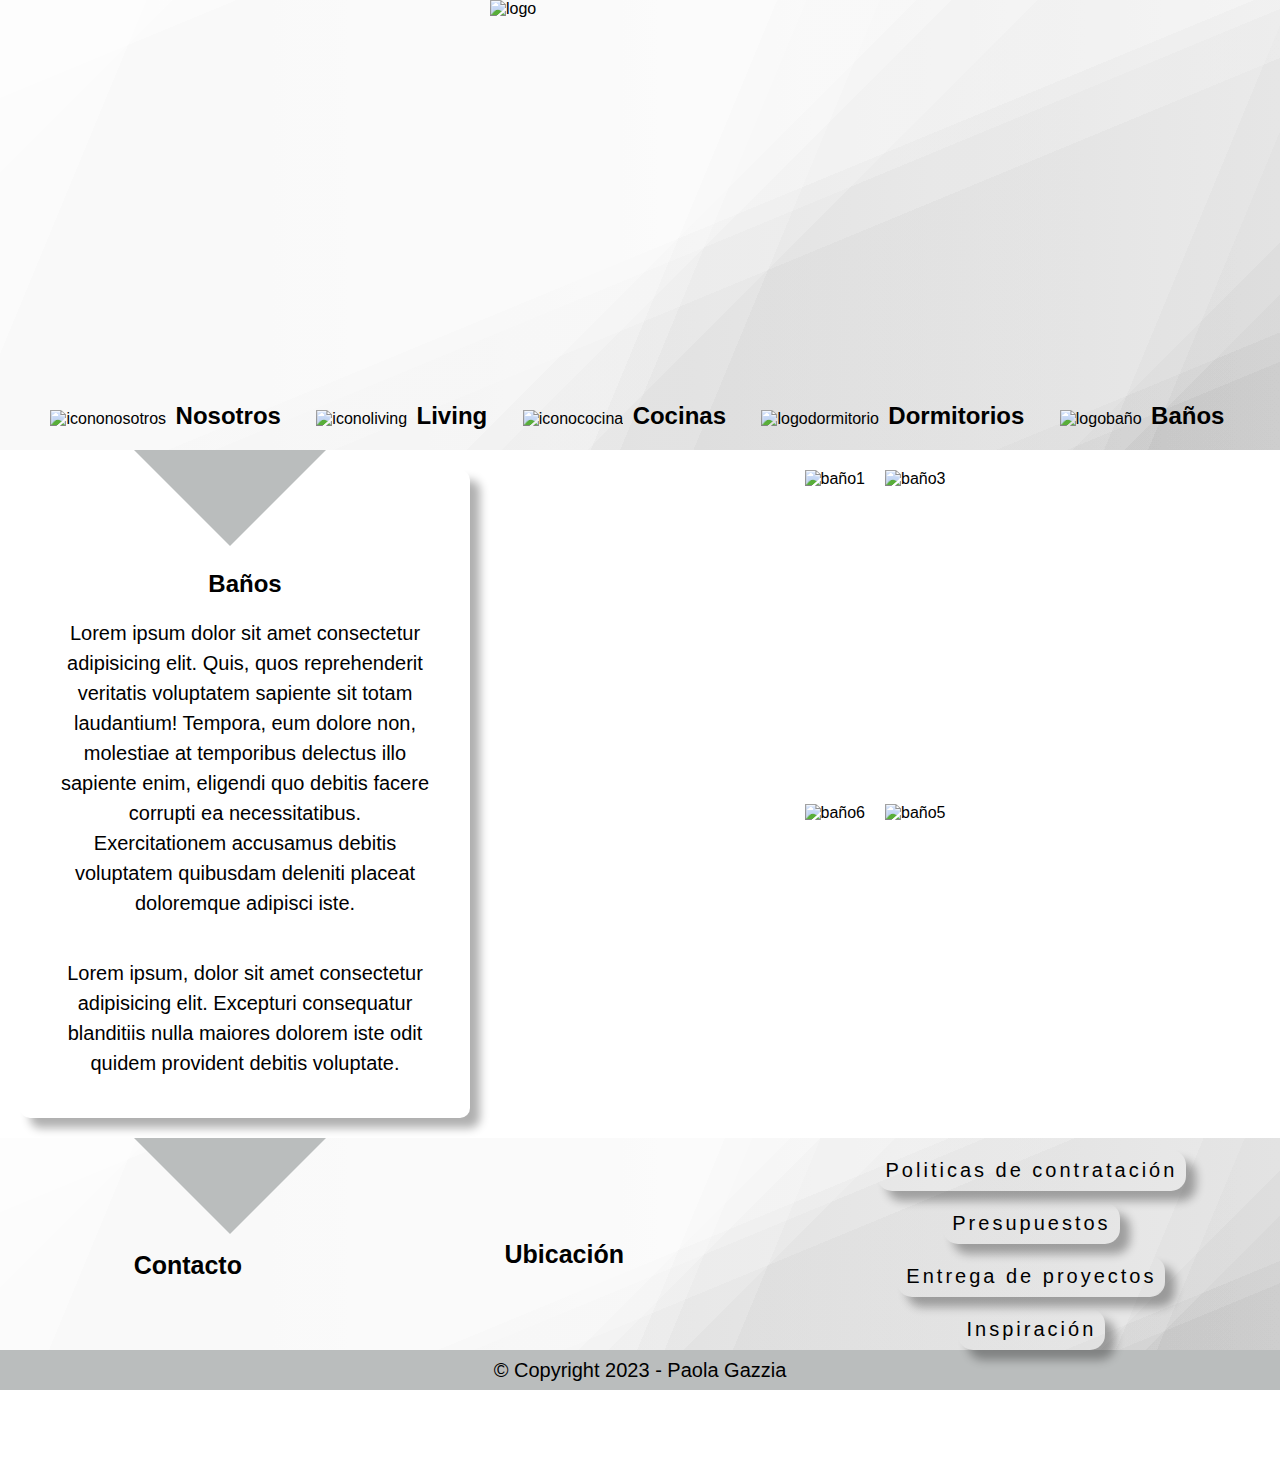
==== commit 1c98125f: "redireccionaniento" ====
--- a/html/baños.html
+++ b/html/baños.html
@@ -7,7 +7,7 @@
     <meta name="description" content="Decoramos tus ambientes para que sean únicos">
     <meta name="author" content="Paola Gazzia">
     <link rel="stylesheet" href="https://cdnjs.cloudflare.com/ajax/libs/font-awesome/6.4.0/css/all.min.css" integrity="sha512-iecdLmaskl7CVkqkXNQ/ZH/XLlvWZOJyj7Yy7tcenmpD1ypASozpmT/E0iPtmFIB46ZmdtAc9eNBvH0H/ZpiBw==" crossorigin="anonymous" referrerpolicy="no-referrer">
-    <link rel="stylesheet" href="./css/style.css">
+    <link rel="stylesheet" href="../css/style.css">
     <link rel="icon" href="./imagenes/logos/logopng.png" type="image/png">
     <title>The Interior</title>
 </head>
--- a/css/style.css
+++ b/css/style.css
@@ -0,0 +1,301 @@
+@import url('https://fonts.cdnfonts.com/css/fashionism');
+/* font-family: 'Fashionism', sans-serif; */
+
+*{
+    margin: 0;
+    padding: 0;
+    box-sizing: border-box;
+}
+
+body{
+    font-family: 'Fashionism', sans-serif;
+}
+
+/* Header */
+
+.container{
+    width: 100%;
+}
+
+.triangle {
+    position: relative;
+    background-image: linear-gradient(112.5deg, rgb(214, 214, 214) 0%, rgb(214, 214, 214) 10%,rgb(195, 195, 195) 10%, rgb(195, 195, 195) 53%,rgb(176, 176, 176) 53%, rgb(176, 176, 176) 55%,rgb(157, 157, 157) 55%, rgb(157, 157, 157) 60%,rgb(137, 137, 137) 60%, rgb(137, 137, 137) 88%,rgb(118, 118, 118) 88%, rgb(118, 118, 118) 91%,rgb(99, 99, 99) 91%, rgb(99, 99, 99) 100%),linear-gradient(157.5deg, rgb(214, 214, 214) 0%, rgb(214, 214, 214) 10%,rgb(195, 195, 195) 10%, rgb(195, 195, 195) 53%,rgb(176, 176, 176) 53%, rgb(176, 176, 176) 55%,rgb(157, 157, 157) 55%, rgb(157, 157, 157) 60%,rgb(137, 137, 137) 60%, rgb(137, 137, 137) 88%,rgb(118, 118, 118) 88%, rgb(118, 118, 118) 91%,rgb(99, 99, 99) 91%, rgb(99, 99, 99) 100%),linear-gradient(135deg, rgb(214, 214, 214) 0%, rgb(214, 214, 214) 10%,rgb(195, 195, 195) 10%, rgb(195, 195, 195) 53%,rgb(176, 176, 176) 53%, rgb(176, 176, 176) 55%,rgb(157, 157, 157) 55%, rgb(157, 157, 157) 60%,rgb(137, 137, 137) 60%, rgb(137, 137, 137) 88%,rgb(118, 118, 118) 88%, rgb(118, 118, 118) 91%,rgb(99, 99, 99) 91%, rgb(99, 99, 99) 100%),linear-gradient(90deg, rgb(195, 195, 195),rgb(228, 228, 228)); background-blend-mode:overlay,overlay,overlay,normal;
+    height: 50vh;
+}
+  
+.triangle::before {
+    content: '';
+    position: absolute;
+    bottom: 0;
+    width: 0;
+    height: 0;
+    border-style: solid;
+    border-width: 96px 96px 0 96px;
+    height: 50vh;
+    border-color: #babdbd transparent transparent transparent;
+    left: 18%;
+    transform: translateX(-50%) translateY(100%);
+}
+
+.logoprincipal{
+    display: flex;
+    flex-wrap: wrap;
+    justify-content: center;
+}
+
+.logoprincipal img{
+    width: 300px; 
+}
+
+.agrupador{
+    width: 100%;
+    position: absolute; 
+    bottom: 0;
+    padding: 20px;
+    display: flex;
+    flex-wrap: wrap;
+    flex-direction: row;
+    justify-content: space-evenly;
+}
+
+.lista{
+    list-style: none;       
+}
+
+.acceso{
+    margin: 5px;
+    text-decoration: none;  
+    color: black;
+    font-size: 24px; 
+}
+
+.icono{
+    width: 30px;
+}
+
+/* Footer */
+
+footer{
+    width: 100%;
+    height: auto;
+    position: relative;
+    background-image: linear-gradient(112.5deg, rgb(214, 214, 214) 0%, rgb(214, 214, 214) 10%,rgb(195, 195, 195) 10%, rgb(195, 195, 195) 53%,rgb(176, 176, 176) 53%, rgb(176, 176, 176) 55%,rgb(157, 157, 157) 55%, rgb(157, 157, 157) 60%,rgb(137, 137, 137) 60%, rgb(137, 137, 137) 88%,rgb(118, 118, 118) 88%, rgb(118, 118, 118) 91%,rgb(99, 99, 99) 91%, rgb(99, 99, 99) 100%),linear-gradient(157.5deg, rgb(214, 214, 214) 0%, rgb(214, 214, 214) 10%,rgb(195, 195, 195) 10%, rgb(195, 195, 195) 53%,rgb(176, 176, 176) 53%, rgb(176, 176, 176) 55%,rgb(157, 157, 157) 55%, rgb(157, 157, 157) 60%,rgb(137, 137, 137) 60%, rgb(137, 137, 137) 88%,rgb(118, 118, 118) 88%, rgb(118, 118, 118) 91%,rgb(99, 99, 99) 91%, rgb(99, 99, 99) 100%),linear-gradient(135deg, rgb(214, 214, 214) 0%, rgb(214, 214, 214) 10%,rgb(195, 195, 195) 10%, rgb(195, 195, 195) 53%,rgb(176, 176, 176) 53%, rgb(176, 176, 176) 55%,rgb(157, 157, 157) 55%, rgb(157, 157, 157) 60%,rgb(137, 137, 137) 60%, rgb(137, 137, 137) 88%,rgb(118, 118, 118) 88%, rgb(118, 118, 118) 91%,rgb(99, 99, 99) 91%, rgb(99, 99, 99) 100%),linear-gradient(90deg, rgb(195, 195, 195),rgb(228, 228, 228)); background-blend-mode:overlay,overlay,overlay,normal;
+    display: flex;
+    flex-wrap: wrap;
+    justify-content: space-around;
+}
+
+.ubicacion{
+    position: relative;
+    display: flex;
+    align-items: center;
+    justify-content: center;
+}
+
+.ubicacion h5{
+    font-size: 25px; 
+    color: black;
+    position: absolute; 
+    z-index: 0;
+    margin-top: 20px;
+}
+
+.ubicacion iframe{
+    width: 250px;
+    height: 200px;
+}
+
+/* .ubicacion::before{
+    content: "";
+    position: absolute;
+    top: 0;
+    left: 0;
+    width: 100%;
+    height: 215px;
+    background-image: linear-gradient(to bottom, rgba(255, 255, 255, 0.452) 0%, rgba(255, 255, 255, 0.678) 100%);  
+} */
+
+.datosredes{
+    display: flex;
+    flex-wrap: wrap;
+    flex-direction: column; 
+    justify-content: space-evenly;
+    align-items: center;  
+    margin-left: 30px; 
+    z-index: 1;  
+}
+
+h4{
+    font-size: 25px;
+    padding: 10px;
+    margin-top: 90px; 
+}
+
+.iconos a{
+    color: black;
+    font-size: 30px;
+    padding: 20px;        
+}
+
+.informes{
+    display: flex;
+    flex-wrap: wrap;
+    flex-direction: column;
+    align-items: center;
+}
+
+.informes a{
+    text-decoration: none;
+    color: black;
+    font-size: 20px;
+    letter-spacing: 3px;
+    padding: 9px;
+    margin-top: 12px;
+    border-radius: 15px; 
+    box-shadow: 10px 10px 10px rgba(5, 5, 5, 0.318);
+}
+
+footer::before {
+    content: '';
+    position: absolute;
+    top: 0;
+    width: 0;
+    height: 0;
+    border-style: solid;
+    border-width: 96px 96px 0 96px;
+    height: 25vh;
+    border-color: #babdbd transparent transparent transparent;
+    left: 18%;
+    transform: translateX(-50%) translateY(0%);
+}
+
+.copy{
+    width: 100%;
+    padding: 5px;
+    color: black;    
+    text-align: center;
+    background-color: #babdbd;
+}
+
+/* Main */
+
+.todomain{
+    width: 100%;
+    display: flex;
+    flex-wrap: wrap;
+    flex-direction: row;
+    justify-content: space-between;
+}
+
+.card{
+    width: 450px;
+    height: auto;
+    margin: 20px 0px 20px 20px;
+    padding: 100px 20px 20px 20px;
+    border-radius: 10px;
+    box-sizing: border-box;
+    box-shadow: 10px 10px 10px rgba(5, 5, 5, 0.318);
+    text-align: center; 
+}
+
+p{
+    padding: 20px;
+    line-height: 1.5;
+    margin: 0 auto;
+    font-size: 20px;
+}
+
+.imagenes{
+    display: grid;
+    grid-template-columns: repeat(2, 1fr);
+    gap: 20px; 
+    padding: 20px;
+    margin: 0 auto;
+}  
+
+.imagenes img{
+    width: 280px;
+    height: 250px;
+}
+
+/* Otro html */
+
+.infogeneral{
+    display: flex;
+    flex-wrap: wrap ;
+    width: 100%;
+    height: auto;
+    text-align: center; 
+    position: relative; 
+    background-color: rgba(175, 113, 172, 0.479);
+}
+
+.infogeneral section{
+    border: 1px solid black;
+    border-radius: 10px;
+    box-sizing: border-box;
+    box-shadow: 10px 10px 10px rgba(5, 5, 5, 0.318);
+    margin: 20px 80px;
+    padding: 40px;
+    background-image: linear-gradient(112.5deg, rgb(214, 214, 214) 0%, rgb(214, 214, 214) 10%,rgb(195, 195, 195) 10%, rgb(195, 195, 195) 53%,rgb(176, 176, 176) 53%, rgb(176, 176, 176) 55%,rgb(157, 157, 157) 55%, rgb(157, 157, 157) 60%,rgb(137, 137, 137) 60%, rgb(137, 137, 137) 88%,rgb(118, 118, 118) 88%, rgb(118, 118, 118) 91%,rgb(99, 99, 99) 91%, rgb(99, 99, 99) 100%),linear-gradient(157.5deg, rgb(214, 214, 214) 0%, rgb(214, 214, 214) 10%,rgb(195, 195, 195) 10%, rgb(195, 195, 195) 53%,rgb(176, 176, 176) 53%, rgb(176, 176, 176) 55%,rgb(157, 157, 157) 55%, rgb(157, 157, 157) 60%,rgb(137, 137, 137) 60%, rgb(137, 137, 137) 88%,rgb(118, 118, 118) 88%, rgb(118, 118, 118) 91%,rgb(99, 99, 99) 91%, rgb(99, 99, 99) 100%),linear-gradient(135deg, rgb(214, 214, 214) 0%, rgb(214, 214, 214) 10%,rgb(195, 195, 195) 10%, rgb(195, 195, 195) 53%,rgb(176, 176, 176) 53%, rgb(176, 176, 176) 55%,rgb(157, 157, 157) 55%, rgb(157, 157, 157) 60%,rgb(137, 137, 137) 60%, rgb(137, 137, 137) 88%,rgb(118, 118, 118) 88%, rgb(118, 118, 118) 91%,rgb(99, 99, 99) 91%, rgb(99, 99, 99) 100%),linear-gradient(90deg, rgb(195, 195, 195),rgb(228, 228, 228)); background-blend-mode:overlay,overlay,overlay,normal;
+}
+
+.botonvolver{
+    position: fixed;
+    width: 100px;
+    height: 100px;
+    margin-left: 30px;
+    margin-top: 50px;
+    border: 2px solid black;
+    border-radius: 50px 50px 10px 50px;
+    text-align: center;
+    padding: 20px;
+    background-color: rgb(175, 113, 172);  
+}
+
+.botonvolver a{
+    text-decoration: none;
+    font-weight: bold;
+    font-size: 18px;
+    color: black;  
+}
+
+.infogeneral section img{
+    width: 100px;
+}
+
+.inspiracion{
+    width: 100%;
+    font-size: 25px;
+}
+
+.inspiracion h2{
+    margin-bottom: 20px;
+}
+
+.video{
+    display: grid;
+    grid-template-columns: 1fr 3fr 1fr;
+    gap: 20px; 
+    position: relative;
+    flex-wrap: wrap;
+}
+
+.video video{
+    width: 100%;
+    height: 100%;
+    border-radius: 30px;
+    object-fit: cover;
+}
+
+    
+.video h2{
+    margin-top: 15px;
+    font-size: 20px; 
+    color: black;
+    position: absolute; 
+    z-index: 0;
+    margin-left: 10px;
+    flex-wrap: wrap;
+
+}
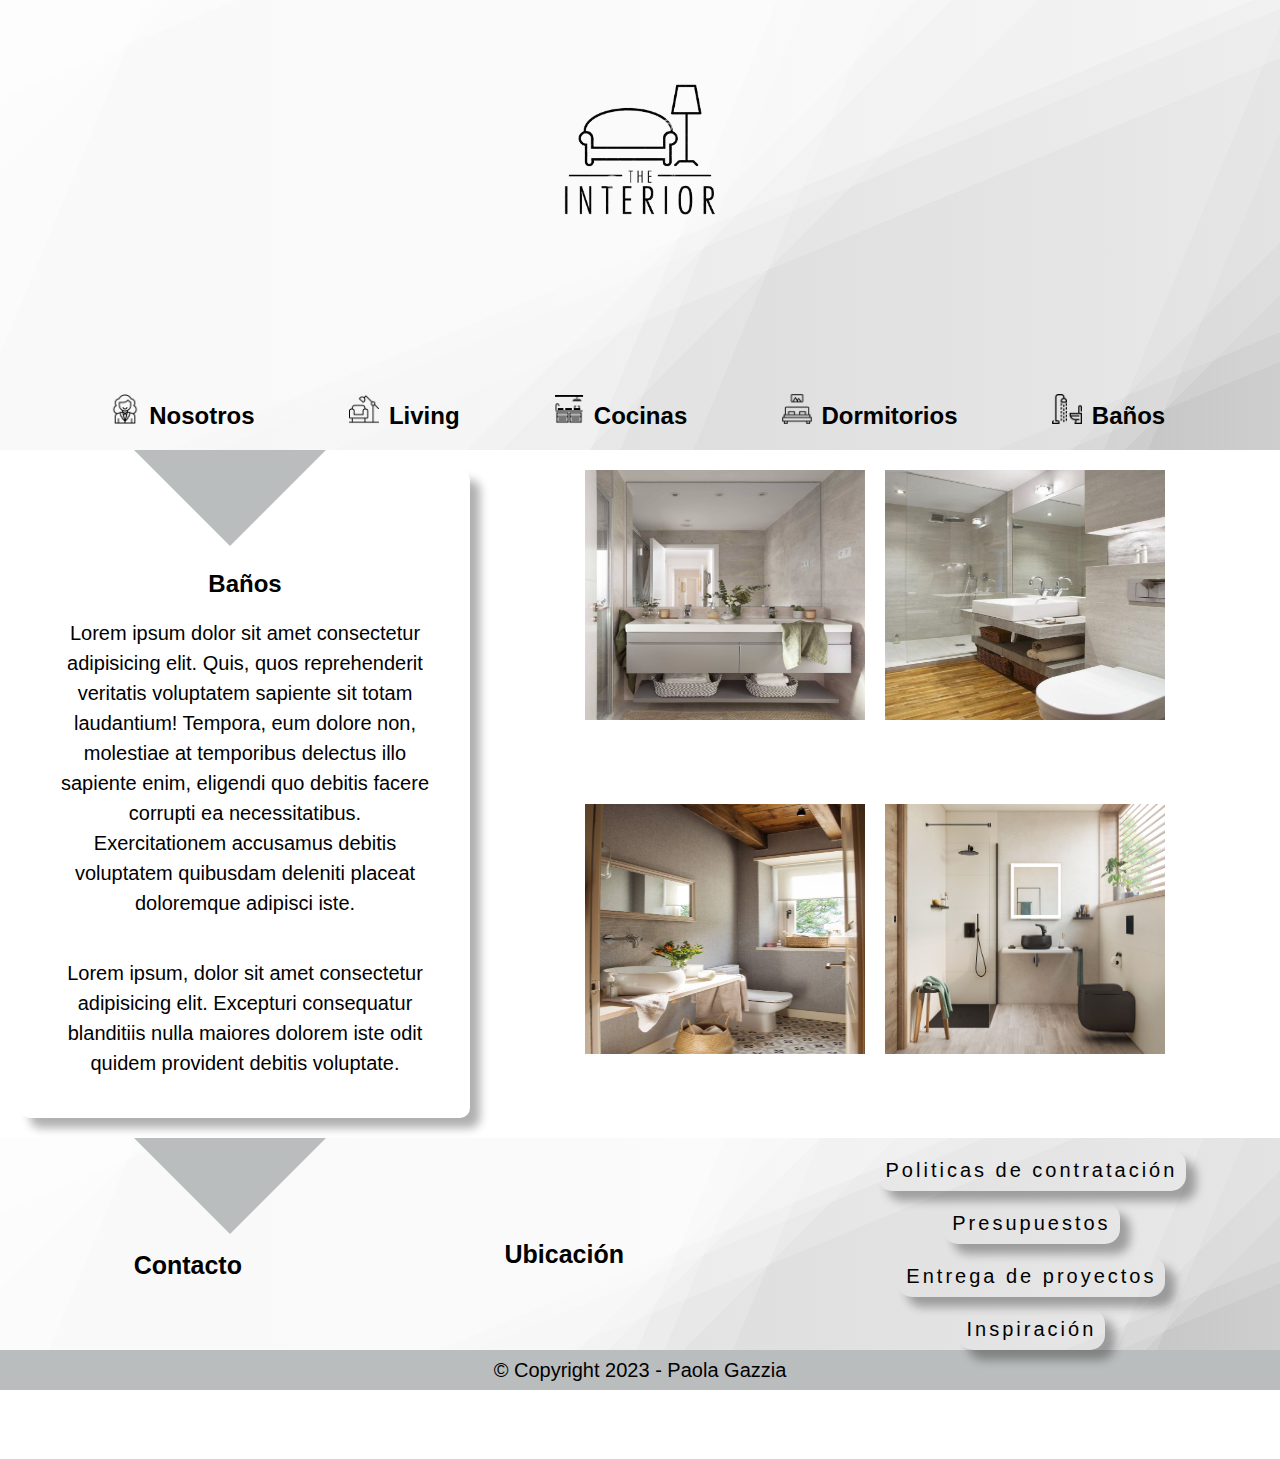
==== commit 24835b10: "direccionamientoshtmlyfotos" ====
--- a/html/baños.html
+++ b/html/baños.html
@@ -15,28 +15,28 @@
     <header class="container">
         <section class="triangle">
             <div class="logoprincipal">
-                <img src="./imagenes/logos/logopng.png" alt="logo">
+                <img src="../imagenes/logos/logopng.png" alt="logo">
             </div>
             <nav class="menu">
                 <ul class="agrupador">
                     <li class="lista">
-                        <img class="icono" src="./imagenes/logos/logonosotros3png.png" alt="icononosotros">
+                        <img class="icono" src="../imagenes/logos/logonosotros3png.png" alt="icononosotros">
                         <a class="acceso" href="./index.html"><b>Nosotros</b></a>
                     </li>
                     <li class="lista">
-                        <img class="icono" src="./imagenes/logos/logoliving2png.png" alt="iconoliving">
+                        <img class="icono" src="../imagenes/logos/logoliving2png.png" alt="iconoliving">
                         <a class="acceso" href="./living.html"><b>Living</b></a>
                     </li>
                     <li class="lista">
-                        <img class="icono" src="./imagenes/logos/logococina2png.png" alt="iconococina">
+                        <img class="icono" src="../imagenes/logos/logococina2png.png" alt="iconococina">
                         <a class="acceso" href="./cocina.html"><b>Cocinas</b></a>
                     </li>
                     <li class="lista">
-                        <img class="icono" src="./imagenes/logos/logodormitoriopng.png" alt="logodormitorio">
+                        <img class="icono" src="../imagenes/logos/logodormitoriopng.png" alt="logodormitorio">
                         <a class="acceso" href="./dormitorio.html"><b>Dormitorios</b></a>
                     </li>
                     <li class="lista">
-                        <img class="icono" src="./imagenes/logos/logobañopng.png" alt="logobaño">
+                        <img class="icono" src="../imagenes/logos/logobañopng.png" alt="logobaño">
                         <a class="acceso" href="./baños.html"><b>Baños</b></a>
                     </li>
                 </ul>
@@ -53,22 +53,22 @@
             <div class="imagenes">           
                 <div class="imagen1">
                     <figure>
-                        <img src="./imagenes/baños/baños1.jpg" loading="lazy" alt="baño1">
+                        <img src="../imagenes/baños/baños1.jpg" loading="lazy" alt="baño1">
                     </figure>
                 </div>
                 <div class="imagen2">
                     <figure>
-                        <img src="./imagenes/baños/baños3.jpg" loading="lazy" alt="baño3">
+                        <img src="../imagenes/baños/baños3.jpg" loading="lazy" alt="baño3">
                     </figure>
                 </div>
                 <div class="imagen3">
                     <figure>
-                        <img src="./imagenes/baños/baños6.jpg" loading="lazy" alt="baño6">
+                        <img src="../imagenes/baños/baños6.jpg" loading="lazy" alt="baño6">
                     </figure>
                 </div>
                 <div class="imagen4">
                     <figure>
-                        <img src="./imagenes/baños/baños5.jpg" loading="lazy" alt="baño5">
+                        <img src="../imagenes/baños/baños5.jpg" loading="lazy" alt="baño5">
                     </figure>
                 </div>
             </div>
@@ -90,10 +90,10 @@
             <iframe src="https://www.google.com/maps/embed?pb=!1m18!1m12!1m3!1d3404.980487708175!2d-64.49537232511571!3d-31.414663674262588!2m3!1f0!2f0!3f0!3m2!1i1024!2i768!4f13.1!3m3!1m2!1s0x942d66429f28f805%3A0x75a8ad578f2e7ccd!2sCurros%20Enriquez%2093%2C%20X5152%20Villa%20Carlos%20Paz%2C%20C%C3%B3rdoba!5e0!3m2!1ses!2sar!4v1690483400420!5m2!1ses!2sar" width="600" height="450" style="border:0;" allowfullscreen="" loading="lazy" referrerpolicy="no-referrer-when-downgrade"></iframe>
         </div>
         <div class="informes">
-            <a href="./html/politicas.html" >Politicas de contratación</a>
-            <a href="./html/politicas.html#presupuestos" >Presupuestos</a>
-            <a href="./html/politicas.html#proyectos" >Entrega de proyectos</a>
-            <a href="./html/politicas.html#inspiracion" >Inspiración</a>
+            <a href="./politicas.html" >Politicas de contratación</a>
+            <a href="./politicas.html#presupuestos" >Presupuestos</a>
+            <a href="./politicas.html#proyectos" >Entrega de proyectos</a>
+            <a href="./politicas.html#inspiracion" >Inspiración</a>
         </div>
     </footer>
 <p class="copy">&copy; Copyright 2023 - Paola Gazzia</p>
